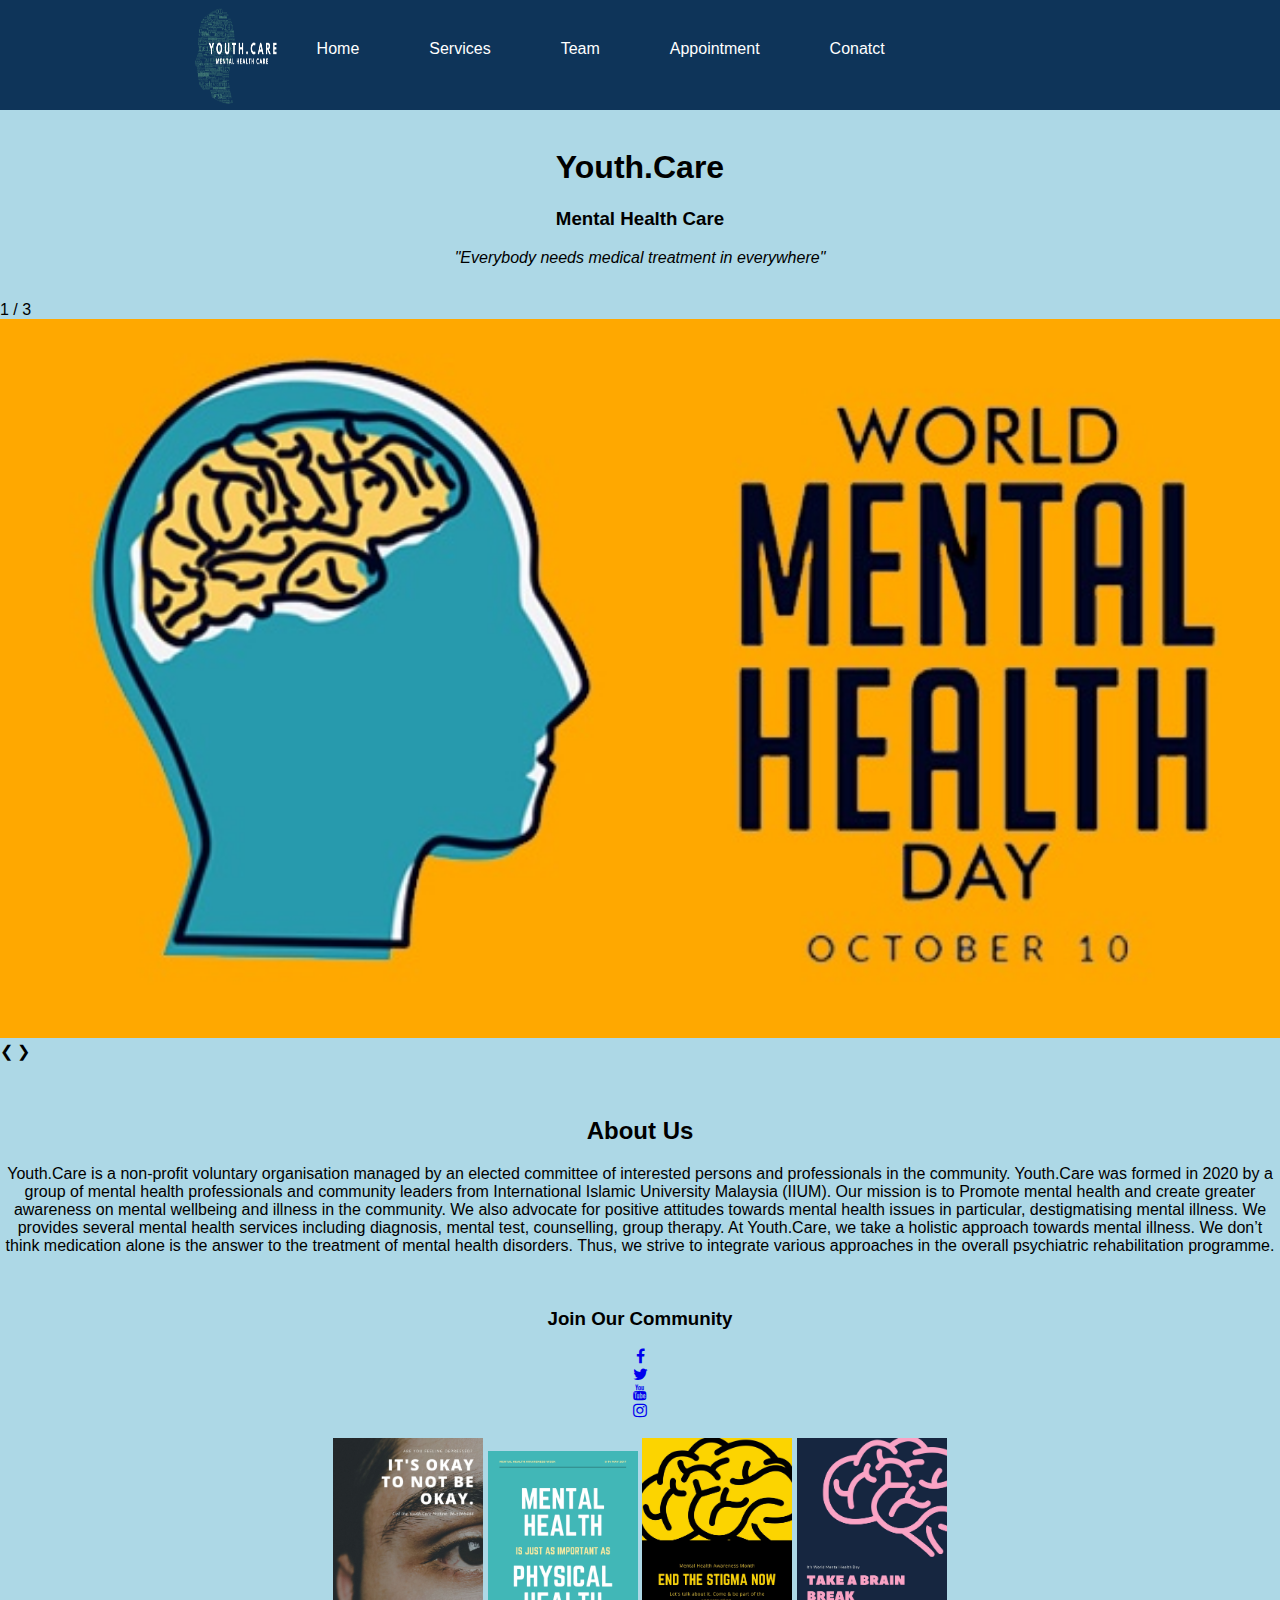
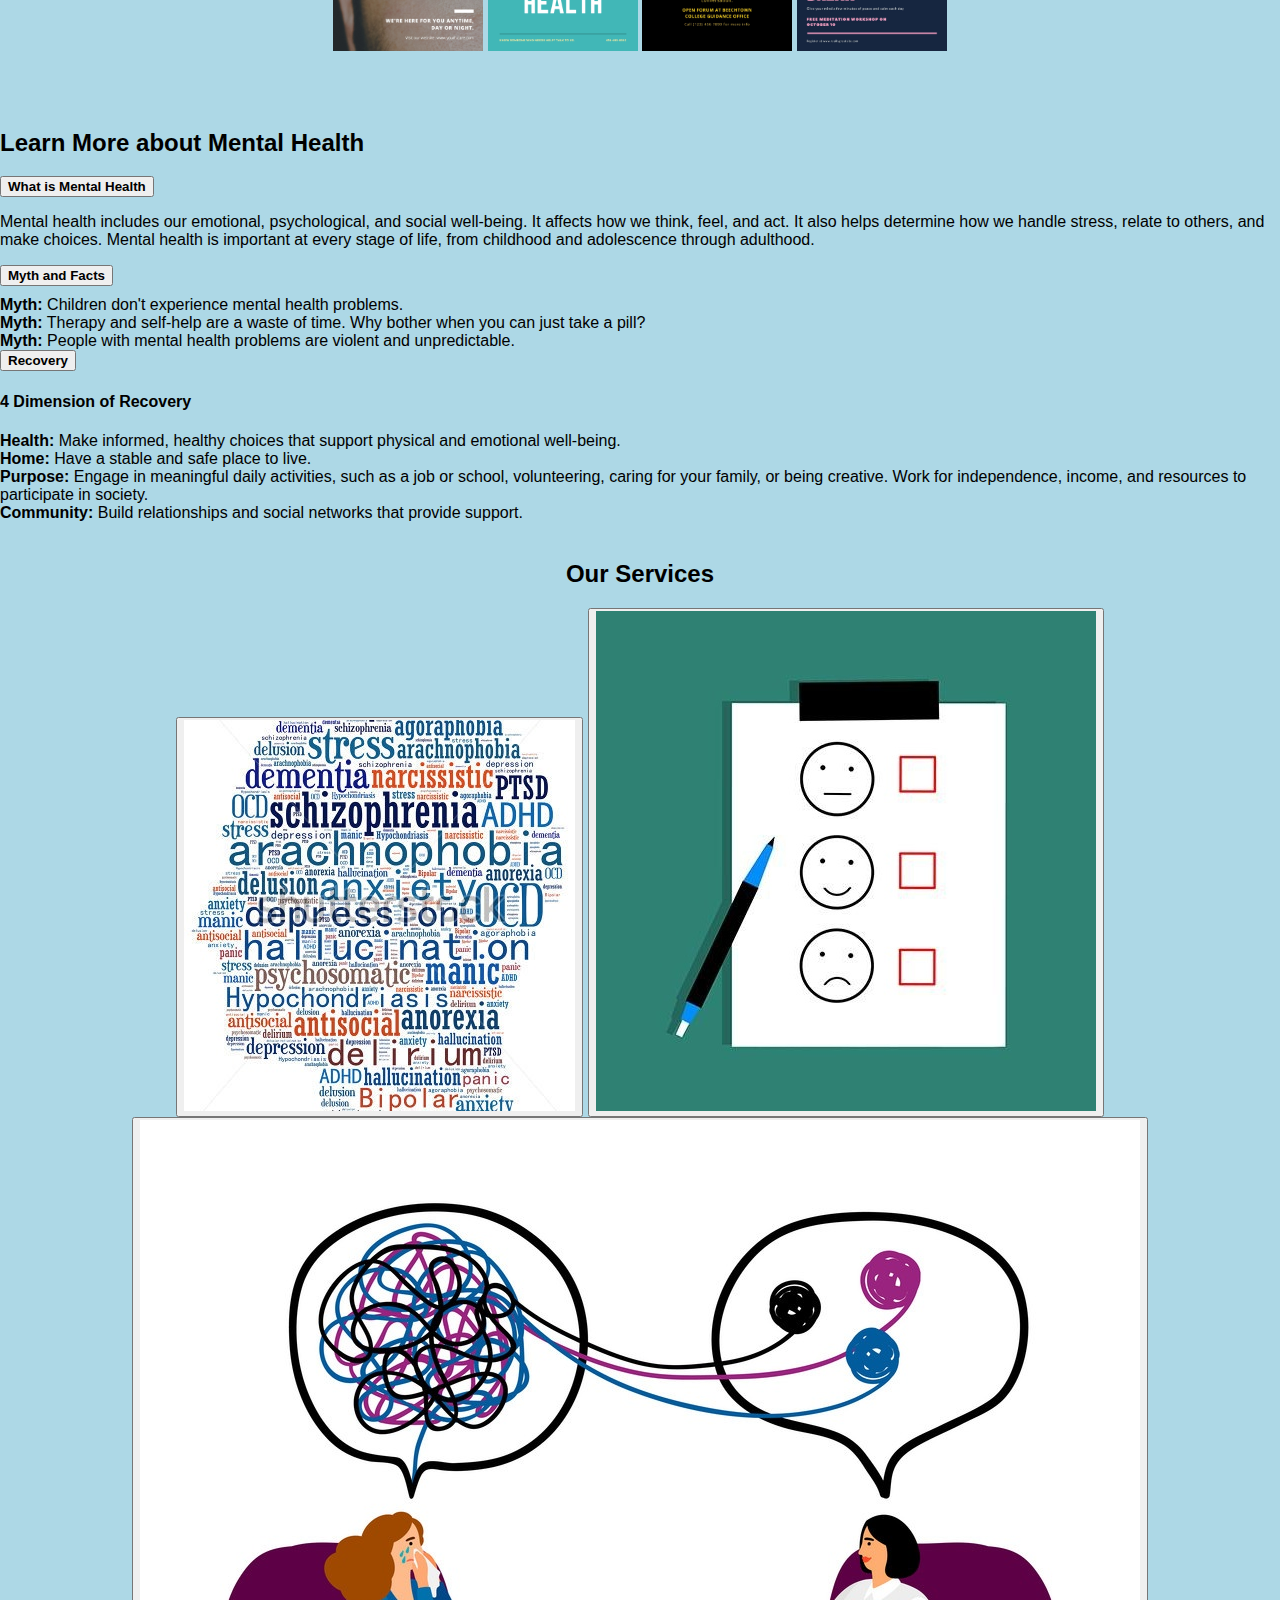
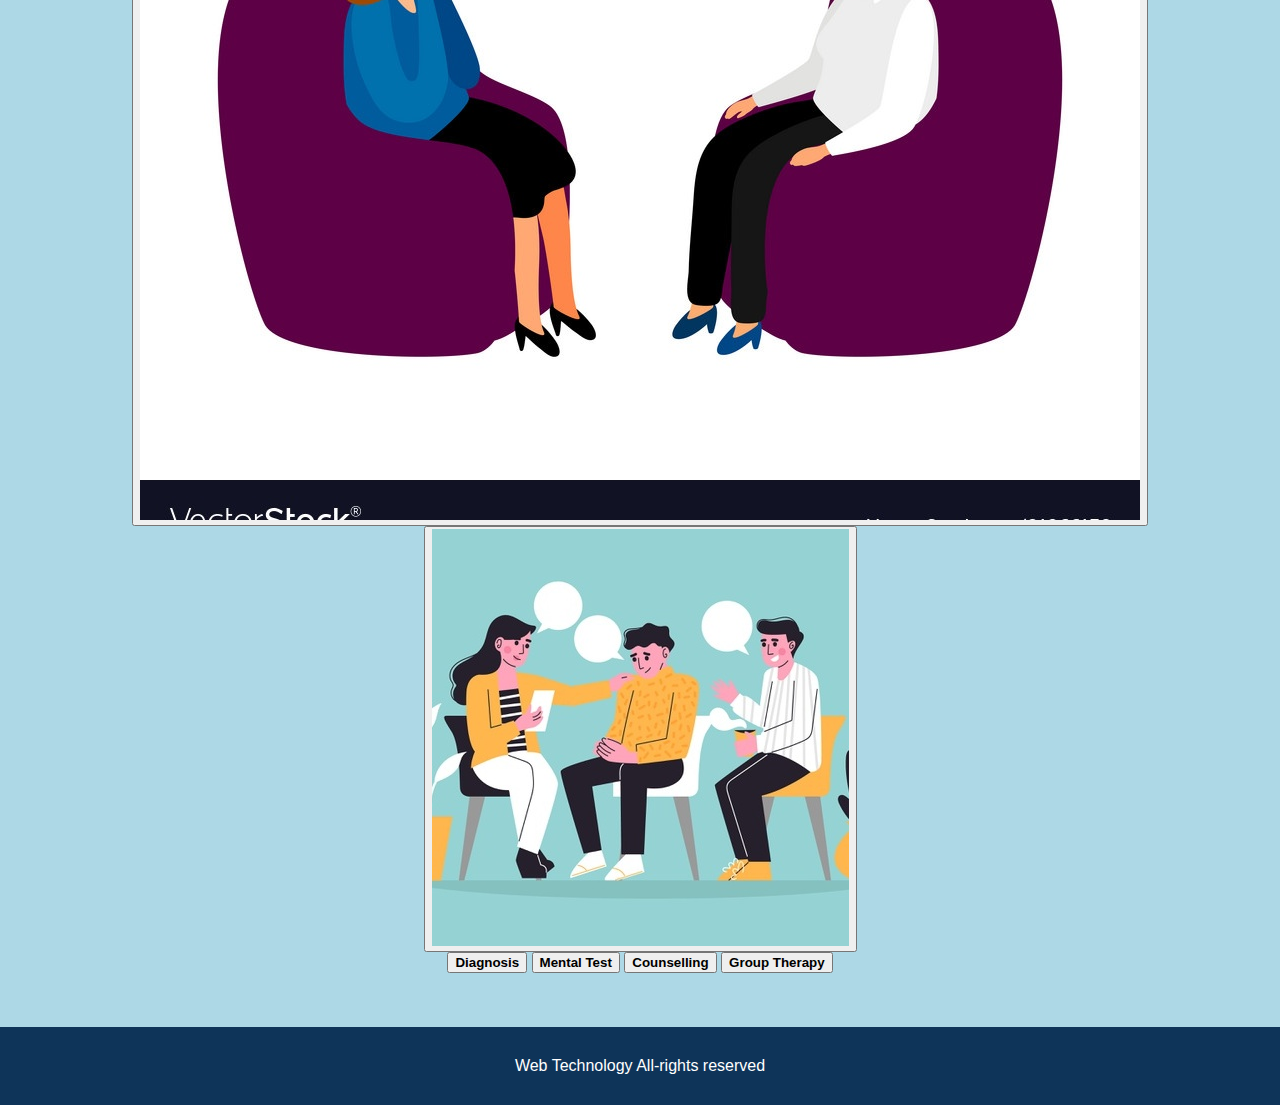
==== homepage.html @ 46ab7a49 "Add files via upload" ====
<!DOCTYPE html>
<html lang="en" dir="ltr">
  <head>
    <meta charset="utf-8">
    <title>Homepage</title>
    <link rel="stylesheet" href="style.css">
    <link rel="stylesheet" href="Homepage.css">
    <link rel="stylesheet" href="https://cdnjs.cloudflare.com/ajax/libs/font-awesome/4.7.0/css/font-awesome.min.css">
  </head>
  <body>
    <nav>
      <ul class="container">
        <img src="logo.png" alt="" width="10%" height="100" style="border-radius:150px; float:left; padding-top: 5px;">
        <li><a href='homepage.html'>Home</a></li>
        <li><a href='services.html'>Services</a></li>

        <li class='dropdown'>
          <a href='Team.html'>Team </a>
          <div class='mega-menu'>
            <div class="container">

              <div class="item">

                <ul>
                  <li><a href='online.html'>Online Specialist</a></li>
                  <li><a href='offline.html'>Offline Specialist</a></li>

                </ul>
              </div>
            </div>
          </div>
        </li><!-- /.dropdown -->
        <!-- .dropdown -->
        <li><a href='Webtechproject.html'>Appointment</a></li>

        <li><a href='contact.html'>Conatct</a></li>
      </ul><!-- .container -->
    </nav>

  <br>
  <div class="header">
    <h1><center>Youth.Care</h1>
    <h3><center>Mental Health Care</h3>
    <center><p style="font-style:italic">"Everybody needs medical treatment in everywhere"</p>
  </div>
  <br>
  <div class="slideshow-container">

<div class="mySlides fade">
  <div class="numbertext">1 / 3</div>
  <img src="img1.jpg" style="width:100%">
</div>

<div class="mySlides fade">
  <div class="numbertext">2 / 3</div>
  <img src="img2.png" style="width:100%">
</div>

<div class="mySlides fade">
  <div class="numbertext">3 / 3</div>
  <img src="img3.png" style="width:100%">
</div>

<a class="prev" onclick="plusSlides(-1)">&#10094;</a>
<a class="next" onclick="plusSlides(1)">&#10095;</a>

</div>
<br>

<div style="text-align:center">
  <span class="dot" onclick="currentSlide(1)"></span>
  <span class="dot" onclick="currentSlide(2)"></span>
  <span class="dot" onclick="currentSlide(3)"></span>
</div>
<script>
var myIndex = 0;
carousel();

function carousel() {
  var i;
  var x = document.getElementsByClassName("mySlides");
  for (i = 0; i < x.length; i++) {
    x[i].style.display = "none";
  }
  myIndex++;
  if (myIndex > x.length) {myIndex = 1}
  x[myIndex-1].style.display = "block";
  setTimeout(carousel, 4000); // Change image every 4 seconds
}
</script>

<br>
<div class="about">
  <center><h2>About Us</h2>
    <center><p>Youth.Care is a non-profit voluntary organisation managed by an elected committee of interested persons and professionals in the community. Youth.Care was formed in 2020 by a group of mental health professionals and community leaders from International Islamic University Malaysia (IIUM). Our mission is to Promote mental health and create greater awareness on mental wellbeing and  illness in the community. We also advocate for positive attitudes towards mental health issues in particular, destigmatising mental illness. We provides several mental health services including diagnosis, mental test, counselling, group therapy. At Youth.Care, we take a holistic approach towards mental illness. We don’t think medication alone is the answer to the treatment of mental health disorders. Thus, we strive to integrate various approaches in the overall psychiatric rehabilitation programme.</p>

</div>
    <div class="socialmedia">
      <br>
      <center><h3>Join Our Community</h3>
        <a href="#" class="fa fa-facebook"></a><br>
        <a href="#" class="fa fa-twitter"></a><br>
        <a href="#" class="fa fa-youtube"></a><br>
        <a href="#" class="fa fa-instagram"></a><br>
      <br>
      <img src="campaign.jpg" alt="campaign" width="150px">
      <img src="campaign2.jpg" alt="campaign" width="150px">
      <img src="campaign3.jpg" alt="campaign" width="150px">
      <img src="campaign4.jpg" alt="campaign" width="150px">
      <br><br><br><br>
    </div>

<div class="basic">
<h2>Learn More about Mental Health</h2>
<button class="accordion"><strong>What is Mental Health</strong></button>
<div class="panel">
  <p>Mental health includes our emotional, psychological, and social well-being. It affects how we think, feel, and act.
    It also helps determine how we handle stress, relate to others, and make choices. Mental health is important
    at every stage of life, from childhood and adolescence through adulthood.</p>
</div>

<button class="accordion"><strong>Myth and Facts</strong></button>
<div class="panel">
  <ul>
    <li><strong>Myth:</strong> Children don't experience mental health problems.</li>
    <li><strong>Myth:</strong> Therapy and self-help are a waste of time. Why bother when you can just take a pill?</li>
    <li><strong>Myth:</strong> People with mental health problems are violent and unpredictable.</li>
  </ul>
</div>

<button class="accordion"><strong>Recovery</strong></button>
<div class="panel">
<h4>4 Dimension of Recovery</h4>
<ul>
  <li><strong>Health:</strong> Make informed, healthy choices that support physical and emotional well-being.</li>
  <li><strong>Home:</strong> Have a stable and safe place to live.</li>
  <li><strong>Purpose:</strong> Engage in meaningful daily activities, such as a job or school, volunteering,
    caring for your family, or being creative.
    Work for independence, income, and resources to participate in society.</li>
  <li><strong>Community:</strong> Build relationships and social networks that provide support.</li>
</ul>
</div>

  <script>
  var acc = document.getElementsByClassName("accordion");
  var i;

  for (i = 0; i < acc.length; i++) {
    acc[i].addEventListener("click", function() {
      this.classList.toggle("active");
      var panel = this.nextElementSibling;
      if (panel.style.maxHeight) {
        panel.style.maxHeight = null;
      } else {
        panel.style.maxHeight = panel.scrollHeight + "px";
      }
    });
  }
  </script>
</div>
<br>
<div class="categories">
  <h2><center>Our Services</h2>
  <center><button id="diagnosis"><img src="diagnosis.jpg"></button>
  <button id="test"><img src="mental test.jpg"></button>
  <button id="counselling"><img src="counselling.jpg"></button>
  <button id="therapy"><img src="group therapy.jpg"></button>
<br>

<center><button class="button1"><strong>Diagnosis</strong></button>
  <button class="button2"><strong>Mental Test</strong></button>
  <button class="button3"><strong>Counselling</strong></button>
  <button class="button4"><strong>Group Therapy</strong></button>

</div>
<br><br><br>
<footer>
  Web Technology All-rights reserved
</footer>

  </body>
</html>
---- style.css ----
body {
    margin: 0;
    padding: 0;
    background-color: #ADD8E6;
    font-family: sans-serif;
  }

  a {
    text-decoration: none;
  }

  .container {
    margin: auto;
    width: 70%;

  }

  ul {
    padding-left: 0;
    margin-top: 10px;
    margin-bottom: 0px;
    list-style: none;

  }

  nav {
    background: #0E3459;
    font-size:0px;
    position: relative;
    height: 110px;

  }

  nav>ul>li {
    display: inline-block;
    font-size: 16px;
    padding: 0 35px;
    position: relative;
    margin-top: 20px;

  }

  nav>ul>li>a {
    color: #fff;
    display: block;
    padding: 20px 0;
    border-bottom: 3px solid transparent;
    transition: all .3s ease;
  }

  nav>ul>li:hover>a {
    color: #419FFC;
    border-bottom: 3px solid rgb(255, 255, 255);
  }

  .mega-menu {
    background: #eee;
    visibility: hidden;
    opacity: 0;
    transition: visibility 0s, opacity 0.5s linear;
    position: absolute;
    left: 0;
    width: 100%;
    padding-bottom: 20px;
  }

  .mega-menu h3 {
    color: #444;
  }

  .mega-menu .container {
    display: flex;
  }

  .mega-menu .item {
    flex-grow: 1;
    margin: 0 10px;
  }

  .mega-menu a {
    border-bottom: 1px solid #ddd;
    color: #4ea3d8;
    display: block;

    padding: 10px 0;
  }

  .mega-menu a:hover {
    color: #2d6a91;
  }


  .dropdown {
    position: static;
  }

  .dropdown:hover .mega-menu {
    visibility: visible;
    opacity: 1;
  }
footer{
    padding: 30px;
    text-align:center;
    background: #0E3459;
    color:white;
}
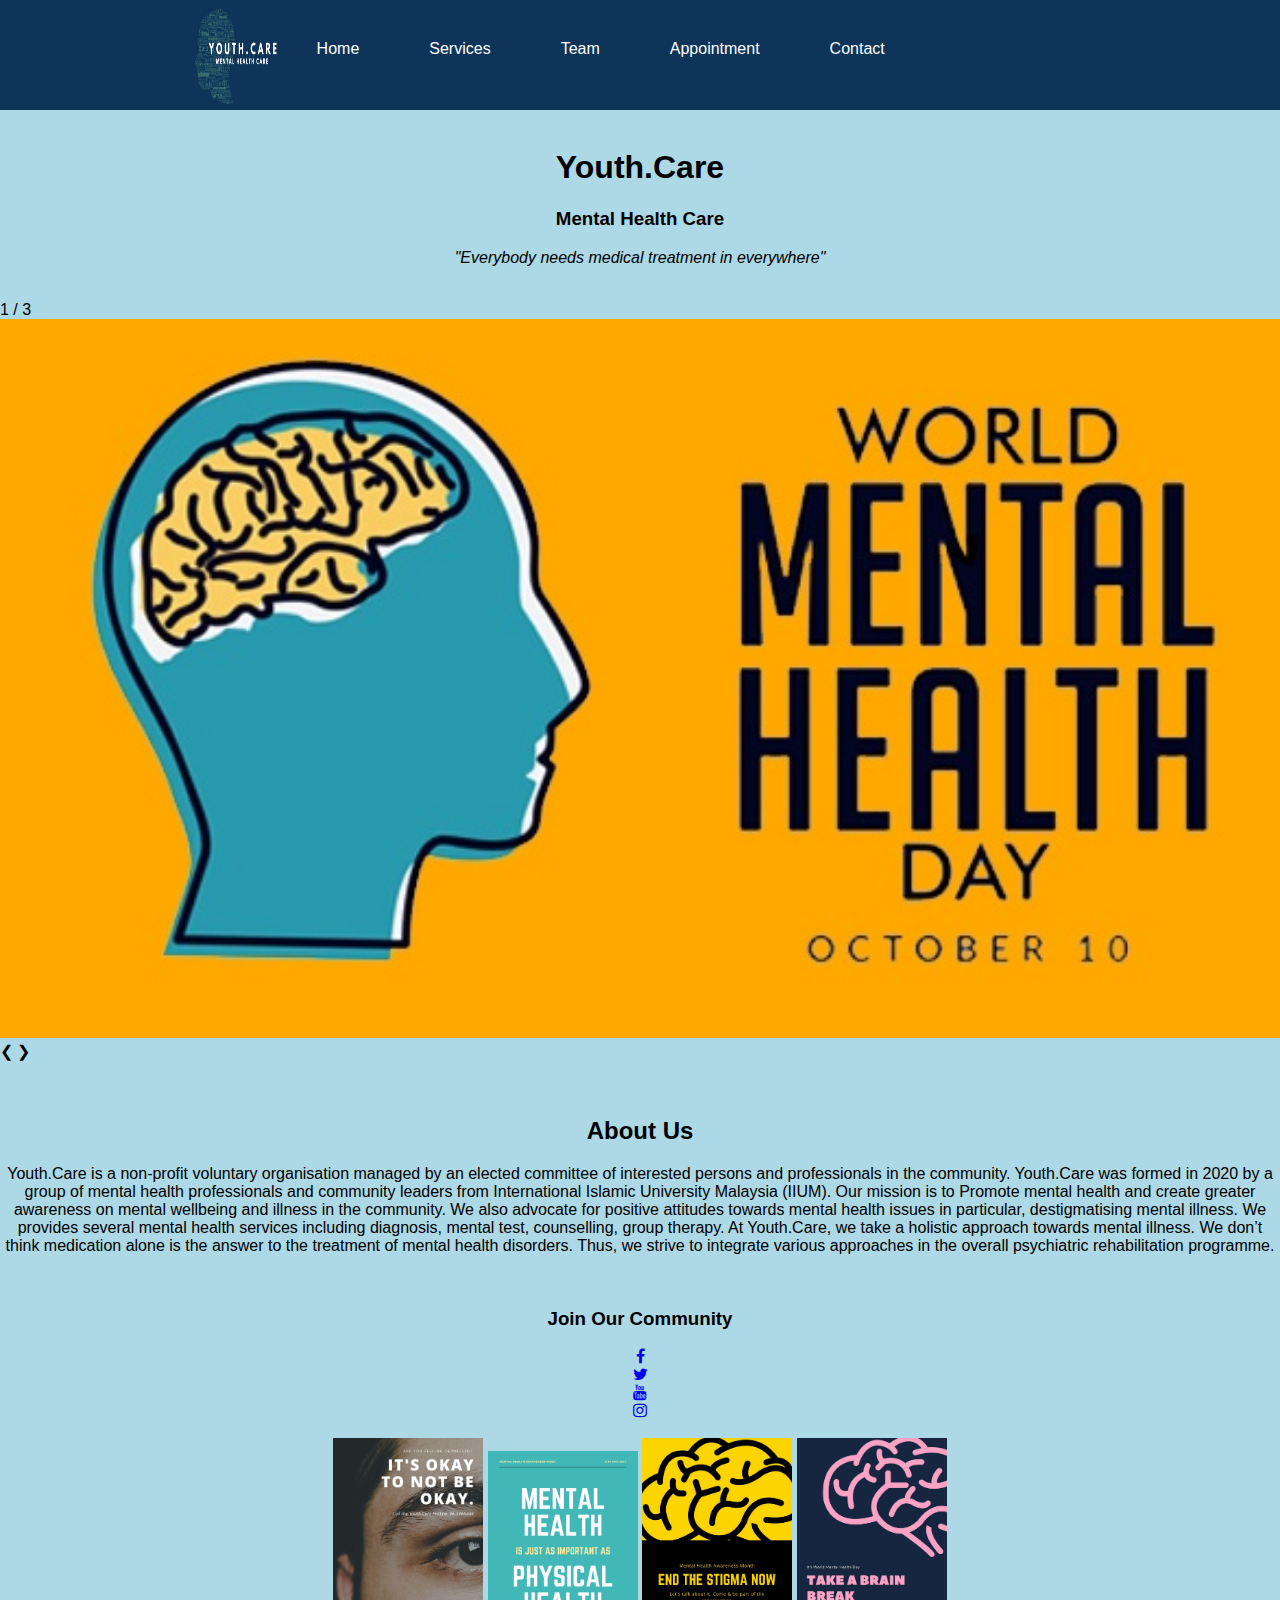
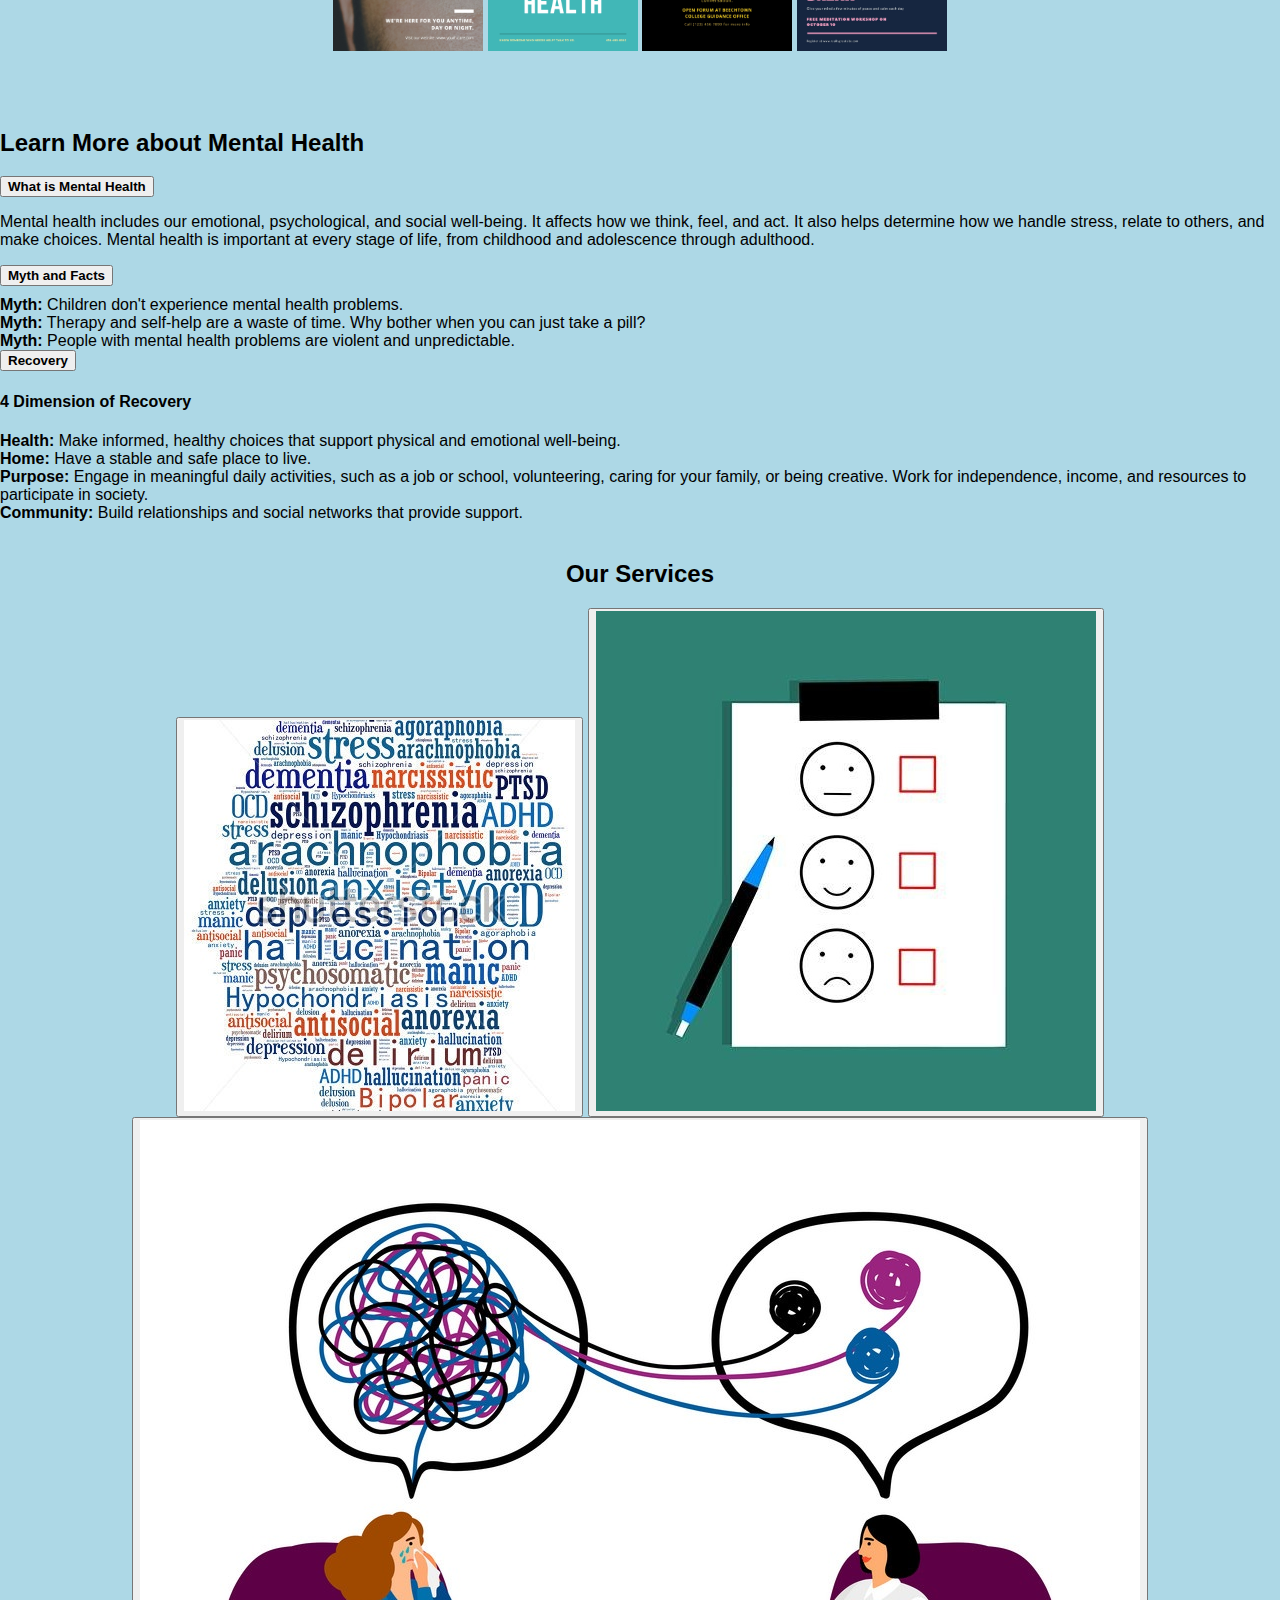
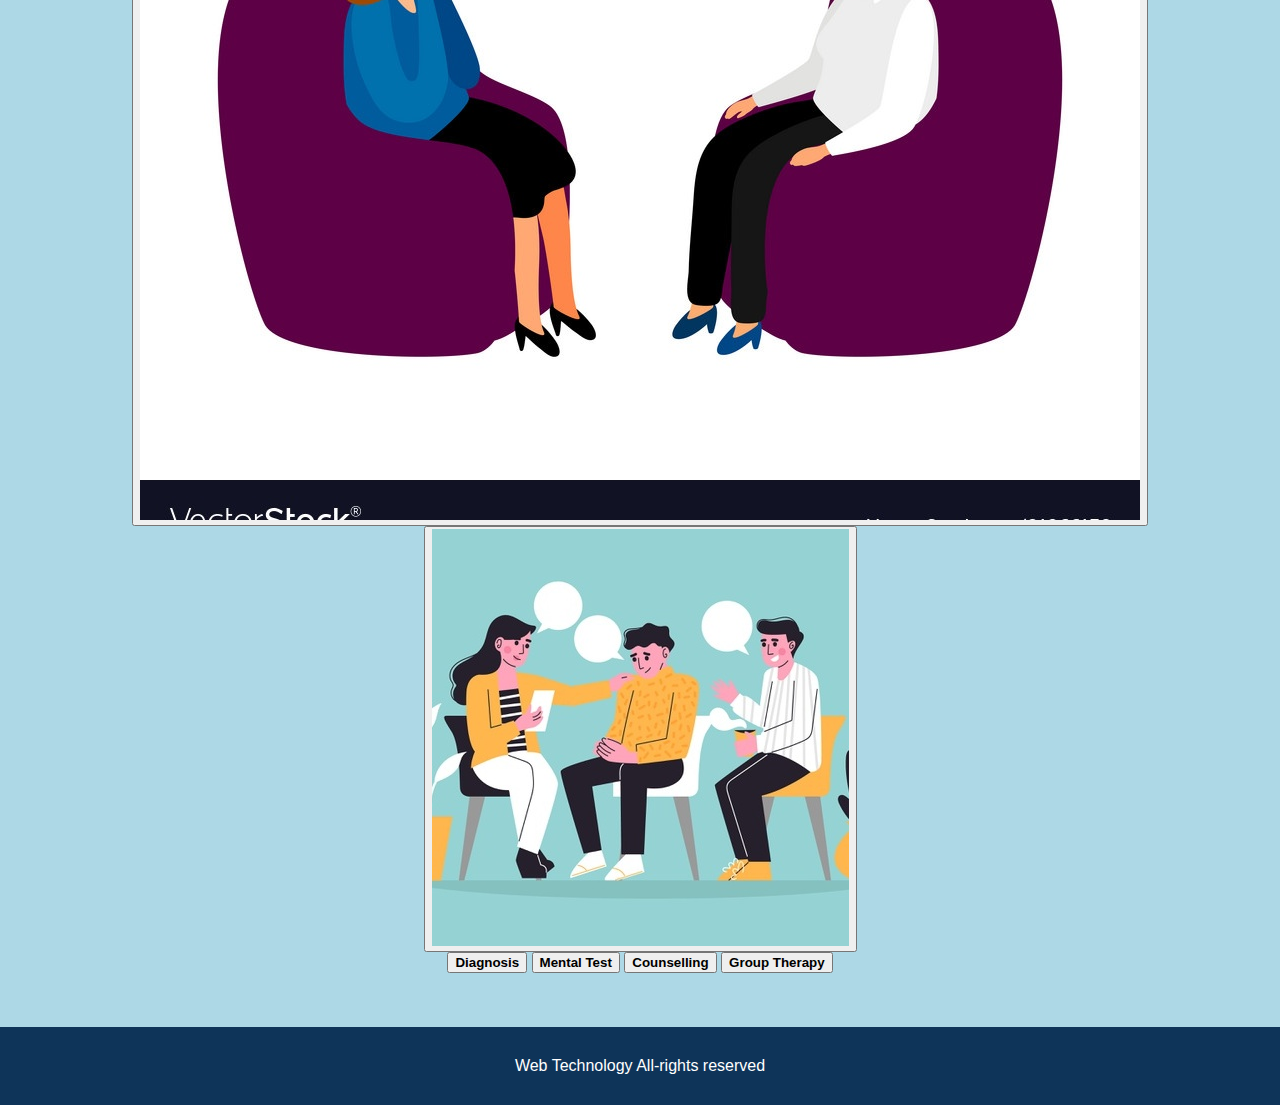
==== commit a6603124: "Update homepage.html" ====
--- a/homepage.html
+++ b/homepage.html
@@ -33,7 +33,7 @@
         <!-- .dropdown -->
         <li><a href='Webtechproject.html'>Appointment</a></li>
 
-        <li><a href='contact.html'>Conatct</a></li>
+        <li><a href='contact.html'>Contact</a></li>
       </ul><!-- .container -->
     </nav>
 
@@ -167,10 +167,10 @@
   <button id="therapy"><img src="group therapy.jpg"></button>
 <br>
 
-<center><button class="button1"><strong>Diagnosis</strong></button>
-  <button class="button2"><strong>Mental Test</strong></button>
-  <button class="button3"><strong>Counselling</strong></button>
-  <button class="button4"><strong>Group Therapy</strong></button>
+<a href="Services.html"><button class="button1"><strong>Diagnosis</strong></button></a>
+  <a href="Services.html"><button class="button2"><strong>Mental Test</strong></button></a>
+  <a href="Services.html"><button class="button3"><strong>Counselling</strong></button></a>
+<a href="Services.html"><button class="button4"><strong>Group Therapy</strong></button></a>
 
 </div>
 <br><br><br>
